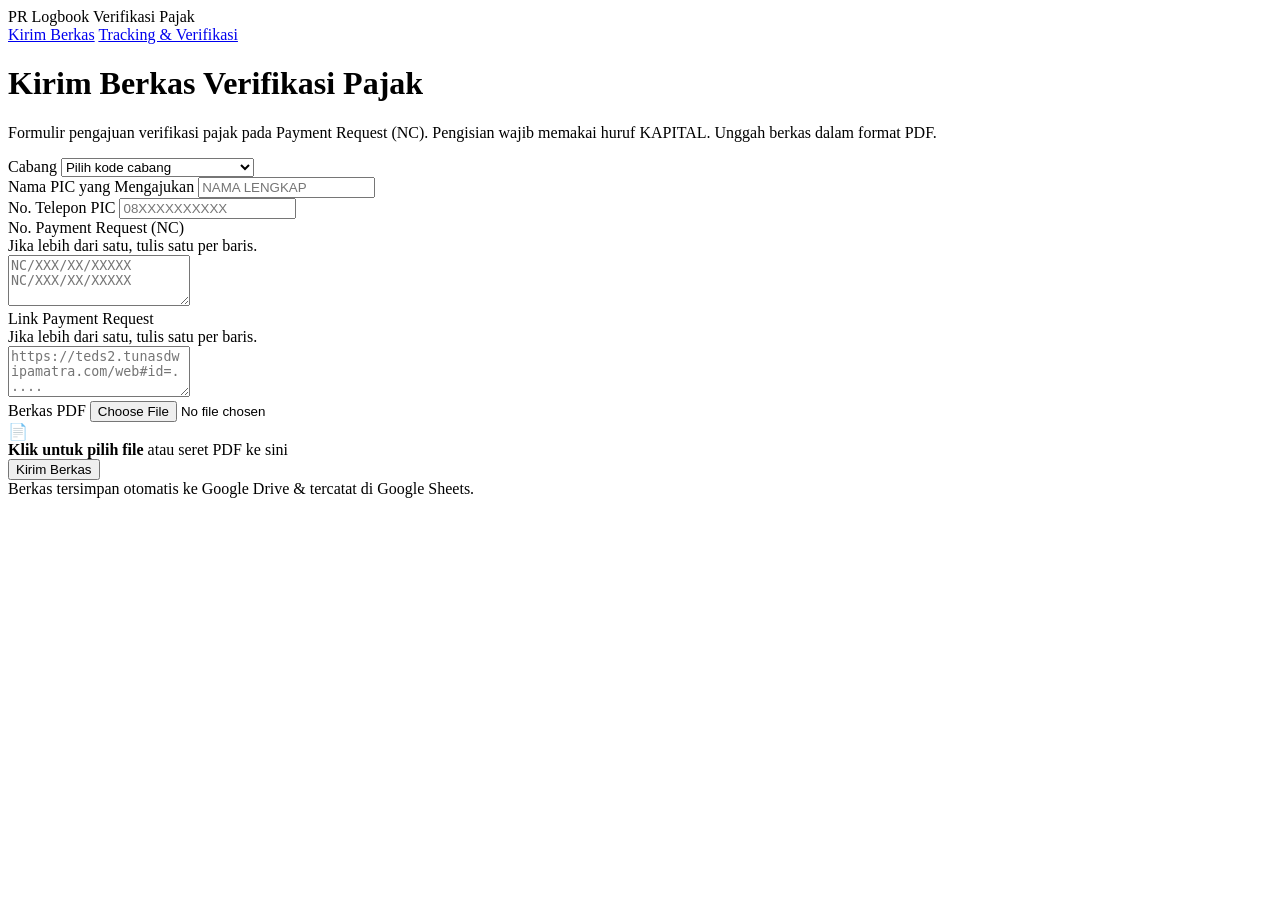
==== index.html @ 4978d36e "Add files via upload" ====
<!DOCTYPE html>
<html lang="id">
<head>
<meta charset="UTF-8">
<meta name="viewport" content="width=device-width, initial-scale=1.0">
<title>Kirim Berkas Verifikasi Pajak — Payment Request</title>
<link rel="stylesheet" href="assets/style.css">
</head>
<body>

<div class="topbar">
  <div class="topbar-inner">
    <div class="brand"><span class="brand-mark">PR</span> Logbook Verifikasi Pajak</div>
    <nav class="nav-tabs">
      <a href="index.html" class="active">Kirim Berkas</a>
      <a href="tracking.html">Tracking &amp; Verifikasi</a>
    </nav>
  </div>
</div>

<div class="wrap">
  <div class="page-head">
    <h1>Kirim Berkas Verifikasi Pajak</h1>
    <p>Formulir pengajuan verifikasi pajak pada Payment Request (NC). Pengisian wajib memakai huruf KAPITAL. Unggah berkas dalam format PDF.</p>
  </div>

  <div class="card">
    <form id="submitForm">
      <div class="form-grid">

        <div class="field required">
          <label for="cabang">Cabang</label>
          <select id="cabang" required>
            <option value="" disabled selected>Pilih kode cabang</option>
            <option value="HHO">HHO — Head Office</option>
            <option value="MML">MML — Main Dealer</option>
            <option value="__custom">Kode cabang lain (3 huruf)…</option>
          </select>
          <input type="text" id="cabangCustom" maxlength="3" placeholder="Contoh: BDG" style="display:none; text-transform:uppercase;">
        </div>

        <div class="field required">
          <label for="namaPic">Nama PIC yang Mengajukan</label>
          <input type="text" id="namaPic" placeholder="NAMA LENGKAP" required>
        </div>

        <div class="field required">
          <label for="noTelpon">No. Telepon PIC</label>
          <input type="tel" id="noTelpon" placeholder="08XXXXXXXXXX" required>
        </div>

        <div class="field">
          <label for="noPaymentRequest">No. Payment Request (NC)</label>
          <div class="hint">Jika lebih dari satu, tulis satu per baris.</div>
          <textarea id="noPaymentRequest" rows="3" placeholder="NC/XXX/XX/XXXXX
NC/XXX/XX/XXXXX"></textarea>
        </div>

        <div class="field">
          <label for="linkPaymentRequest">Link Payment Request</label>
          <div class="hint">Jika lebih dari satu, tulis satu per baris.</div>
          <textarea id="linkPaymentRequest" rows="3" placeholder="https://teds2.tunasdwipamatra.com/web#id=....."></textarea>
        </div>

        <div class="field full required">
          <label>Berkas PDF</label>
          <label class="dropzone" id="dropzone">
            <input type="file" id="fileInput" accept="application/pdf">
            <div class="dz-icon">📄</div>
            <div class="dz-text" id="dzText"><strong>Klik untuk pilih file</strong> atau seret PDF ke sini</div>
          </label>
        </div>

      </div>

      <div class="form-actions">
        <button type="submit" class="btn btn-primary" id="submitBtn">Kirim Berkas</button>
        <span class="status-msg" id="statusMsg"></span>
      </div>
    </form>
  </div>

  <footer class="foot">Berkas tersimpan otomatis ke Google Drive &amp; tercatat di Google Sheets.</footer>
</div>

<script src="assets/config.js"></script>
<script src="assets/app.js"></script>
</body>
</html>
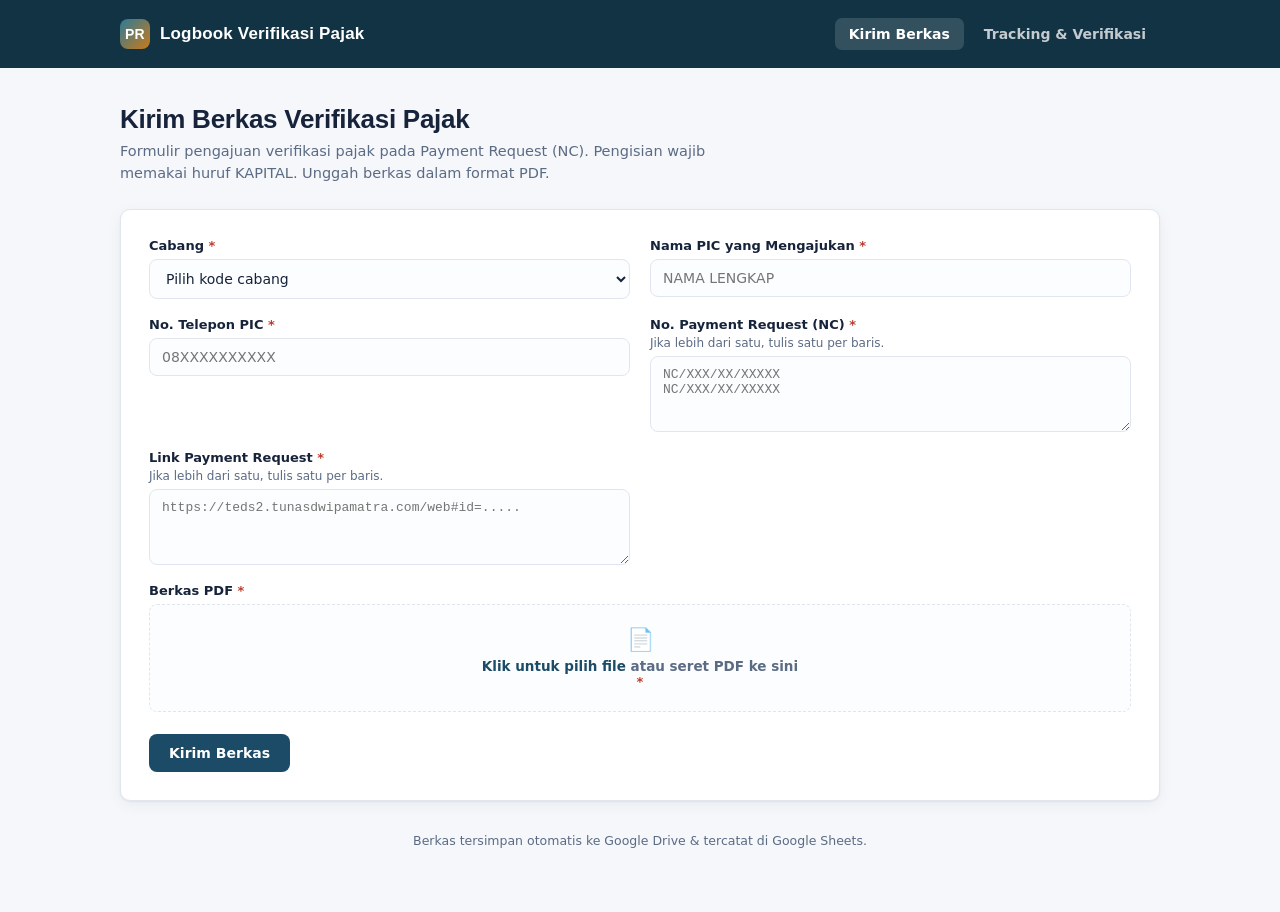
==== commit fe07811f: "Make fields required for input validation Added 'required' attribute to several fields to enforce in" ====
--- a/index.html
+++ b/index.html
@@ -49,17 +49,17 @@
           <input type="tel" id="noTelpon" placeholder="08XXXXXXXXXX" required>
         </div>
 
-        <div class="field">
+        <div class="field required">
           <label for="noPaymentRequest">No. Payment Request (NC)</label>
           <div class="hint">Jika lebih dari satu, tulis satu per baris.</div>
           <textarea id="noPaymentRequest" rows="3" placeholder="NC/XXX/XX/XXXXX
-NC/XXX/XX/XXXXX"></textarea>
+NC/XXX/XX/XXXXX" required></textarea>
         </div>
 
-        <div class="field">
+        <div class="field required">
           <label for="linkPaymentRequest">Link Payment Request</label>
           <div class="hint">Jika lebih dari satu, tulis satu per baris.</div>
-          <textarea id="linkPaymentRequest" rows="3" placeholder="https://teds2.tunasdwipamatra.com/web#id=....."></textarea>
+          <textarea id="linkPaymentRequest" rows="3" placeholder="https://teds2.tunasdwipamatra.com/web#id=....." required></textarea>
         </div>
 
         <div class="field full required">
--- a/assets/style.css
+++ b/assets/style.css
@@ -0,0 +1,344 @@
+@import url('https://fonts.googleapis.com/css2?family=Space+Grotesk:wght@500;600;700&family=Inter:wght@400;500;600;700&family=IBM+Plex+Mono:wght@500;600&display=swap');
+
+:root {
+  --bg: #F5F7FA;
+  --surface: #FFFFFF;
+  --ink: #16233A;
+  --ink-soft: #5B6B84;
+  --border: #E1E6EE;
+  --primary: #1B4B66;
+  --primary-dark: #123344;
+  --primary-soft: #E7F0F4;
+  --accent: #C97A1A;
+  --accent-soft: #FBEEDD;
+  --success: #1F8A5F;
+  --success-soft: #E4F5EC;
+  --danger: #C0392B;
+  --danger-soft: #FBEAE8;
+  --radius: 10px;
+  --shadow: 0 1px 2px rgba(22, 35, 58, 0.06), 0 4px 16px rgba(22, 35, 58, 0.05);
+}
+
+* { box-sizing: border-box; }
+
+body {
+  margin: 0;
+  background: var(--bg);
+  color: var(--ink);
+  font-family: 'Inter', system-ui, sans-serif;
+  -webkit-font-smoothing: antialiased;
+}
+
+.wrap {
+  max-width: 1080px;
+  margin: 0 auto;
+  padding: 0 20px 64px;
+}
+
+/* ---------- Topbar ---------- */
+.topbar {
+  background: var(--primary-dark);
+  color: #fff;
+}
+.topbar-inner {
+  max-width: 1080px;
+  margin: 0 auto;
+  padding: 18px 20px;
+  display: flex;
+  align-items: center;
+  justify-content: space-between;
+  gap: 16px;
+  flex-wrap: wrap;
+}
+.brand {
+  display: flex;
+  align-items: center;
+  gap: 10px;
+  font-family: 'Space Grotesk', sans-serif;
+  font-weight: 700;
+  font-size: 17px;
+  letter-spacing: 0.01em;
+}
+.brand-mark {
+  width: 30px; height: 30px;
+  border-radius: 8px;
+  background: linear-gradient(135deg, #2D7A99, var(--accent));
+  display: flex; align-items: center; justify-content: center;
+  font-size: 14px; font-weight: 700;
+  flex-shrink: 0;
+}
+.nav-tabs { display: flex; gap: 6px; }
+.nav-tabs a {
+  color: rgba(255,255,255,0.75);
+  text-decoration: none;
+  font-size: 14px;
+  font-weight: 600;
+  padding: 8px 14px;
+  border-radius: 7px;
+  transition: background 0.15s, color 0.15s;
+}
+.nav-tabs a:hover { color: #fff; background: rgba(255,255,255,0.08); }
+.nav-tabs a.active { color: #fff; background: rgba(255,255,255,0.14); }
+
+/* ---------- Page header ---------- */
+.page-head {
+  padding: 36px 0 24px;
+}
+.page-head h1 {
+  font-family: 'Space Grotesk', sans-serif;
+  font-size: 26px;
+  margin: 0 0 6px;
+  letter-spacing: -0.01em;
+}
+.page-head p {
+  color: var(--ink-soft);
+  margin: 0;
+  font-size: 14.5px;
+  max-width: 620px;
+  line-height: 1.5;
+}
+
+/* ---------- Card ---------- */
+.card {
+  background: var(--surface);
+  border: 1px solid var(--border);
+  border-radius: var(--radius);
+  box-shadow: var(--shadow);
+  padding: 28px;
+}
+
+/* ---------- Form ---------- */
+.form-grid {
+  display: grid;
+  grid-template-columns: 1fr 1fr;
+  gap: 18px 20px;
+}
+.field { display: flex; flex-direction: column; gap: 6px; }
+.field.full { grid-column: 1 / -1; }
+.field label {
+  font-size: 13px;
+  font-weight: 600;
+  color: var(--ink);
+}
+.field .hint {
+  font-size: 12px;
+  color: var(--ink-soft);
+  margin-top: -2px;
+}
+.field input[type=text],
+.field input[type=tel],
+.field select,
+.field textarea {
+  border: 1px solid var(--border);
+  border-radius: 8px;
+  padding: 10px 12px;
+  font-size: 14px;
+  font-family: inherit;
+  color: var(--ink);
+  background: #FCFDFE;
+  transition: border-color 0.15s, box-shadow 0.15s;
+}
+.field textarea { resize: vertical; min-height: 76px; font-family: 'IBM Plex Mono', monospace; font-size: 13px; }
+.field input:focus, .field select:focus, .field textarea:focus {
+  outline: none;
+  border-color: var(--primary);
+  box-shadow: 0 0 0 3px var(--primary-soft);
+}
+.field.required label::after { content: ' *'; color: var(--danger); }
+
+/* file dropzone */
+.dropzone {
+  border: 1.5px dashed var(--border);
+  border-radius: 8px;
+  padding: 22px;
+  text-align: center;
+  cursor: pointer;
+  background: #FCFDFE;
+  transition: border-color 0.15s, background 0.15s;
+}
+.dropzone:hover, .dropzone.drag { border-color: var(--primary); background: var(--primary-soft); }
+.dropzone input[type=file] { display: none; }
+.dropzone .dz-icon { font-size: 22px; margin-bottom: 6px; }
+.dropzone .dz-text { font-size: 13.5px; color: var(--ink-soft); }
+.dropzone .dz-text strong { color: var(--primary); }
+.dropzone .dz-file { font-size: 13.5px; font-weight: 600; color: var(--success); }
+
+.btn {
+  border: none;
+  border-radius: 8px;
+  font-family: inherit;
+  font-weight: 600;
+  font-size: 14px;
+  padding: 11px 20px;
+  cursor: pointer;
+  transition: transform 0.08s, opacity 0.15s, background 0.15s;
+  display: inline-flex;
+  align-items: center;
+  gap: 8px;
+}
+.btn:active { transform: scale(0.98); }
+.btn-primary { background: var(--primary); color: #fff; }
+.btn-primary:hover { background: var(--primary-dark); }
+.btn-primary:disabled { opacity: 0.55; cursor: not-allowed; }
+.btn-ghost { background: transparent; color: var(--primary); border: 1px solid var(--border); }
+.btn-ghost:hover { background: var(--primary-soft); }
+.btn-sm { padding: 7px 12px; font-size: 12.5px; }
+
+.form-actions { margin-top: 22px; display: flex; align-items: center; gap: 14px; }
+
+.status-msg { font-size: 13.5px; font-weight: 600; }
+.status-msg.ok { color: var(--success); }
+.status-msg.err { color: var(--danger); }
+
+/* ---------- Branch badge ---------- */
+.badge-cabang {
+  display: inline-flex;
+  align-items: center;
+  justify-content: center;
+  min-width: 46px;
+  padding: 3px 8px;
+  border-radius: 6px;
+  background: var(--primary-soft);
+  color: var(--primary-dark);
+  font-family: 'IBM Plex Mono', monospace;
+  font-weight: 600;
+  font-size: 12.5px;
+  letter-spacing: 0.04em;
+  border: 1px solid #CFE0E7;
+}
+
+/* ---------- Status pill ---------- */
+.pill {
+  display: inline-flex;
+  align-items: center;
+  gap: 6px;
+  padding: 4px 10px;
+  border-radius: 999px;
+  font-size: 12px;
+  font-weight: 600;
+  white-space: nowrap;
+}
+.pill::before { content: ''; width: 6px; height: 6px; border-radius: 50%; }
+.pill.pending { background: var(--accent-soft); color: var(--accent); }
+.pill.pending::before { background: var(--accent); }
+.pill.verified { background: var(--success-soft); color: var(--success); }
+.pill.verified::before { background: var(--success); }
+.pill.rejected { background: var(--danger-soft); color: var(--danger); }
+.pill.rejected::before { background: var(--danger); }
+
+/* ---------- Toolbar (tracking page) ---------- */
+.toolbar {
+  display: flex;
+  gap: 12px;
+  flex-wrap: wrap;
+  align-items: center;
+  justify-content: space-between;
+  margin-bottom: 16px;
+}
+.search-box {
+  flex: 1;
+  min-width: 220px;
+  display: flex;
+  align-items: center;
+  gap: 8px;
+  background: var(--surface);
+  border: 1px solid var(--border);
+  border-radius: 8px;
+  padding: 9px 14px;
+}
+.search-box input {
+  border: none; outline: none; font-size: 14px; width: 100%; font-family: inherit; background: transparent;
+}
+.filter-tabs { display: flex; gap: 6px; }
+.filter-tabs button {
+  border: 1px solid var(--border);
+  background: var(--surface);
+  color: var(--ink-soft);
+  font-size: 13px;
+  font-weight: 600;
+  padding: 8px 13px;
+  border-radius: 8px;
+  cursor: pointer;
+}
+.filter-tabs button.active { background: var(--primary); border-color: var(--primary); color: #fff; }
+
+.stat-row {
+  display: grid;
+  grid-template-columns: repeat(4, 1fr);
+  gap: 12px;
+  margin-bottom: 20px;
+}
+.stat-card {
+  background: var(--surface);
+  border: 1px solid var(--border);
+  border-radius: var(--radius);
+  padding: 16px 18px;
+}
+.stat-card .num { font-family: 'Space Grotesk', sans-serif; font-size: 24px; font-weight: 700; }
+.stat-card .label { font-size: 12.5px; color: var(--ink-soft); font-weight: 600; margin-top: 2px; }
+
+/* ---------- Table ---------- */
+.table-wrap {
+  background: var(--surface);
+  border: 1px solid var(--border);
+  border-radius: var(--radius);
+  overflow: hidden;
+  box-shadow: var(--shadow);
+}
+table { width: 100%; border-collapse: collapse; font-size: 13.5px; }
+thead th {
+  text-align: left;
+  font-size: 11.5px;
+  text-transform: uppercase;
+  letter-spacing: 0.04em;
+  color: var(--ink-soft);
+  padding: 12px 16px;
+  background: #FAFBFD;
+  border-bottom: 1px solid var(--border);
+  white-space: nowrap;
+}
+tbody td {
+  padding: 13px 16px;
+  border-bottom: 1px solid var(--border);
+  vertical-align: middle;
+}
+tbody tr:last-child td { border-bottom: none; }
+tbody tr:hover { background: #FAFBFD; }
+.cell-pic { display: flex; flex-direction: column; gap: 2px; }
+.cell-pic .name { font-weight: 600; }
+.cell-pic .phone { font-size: 12px; color: var(--ink-soft); }
+.cell-nc { font-family: 'IBM Plex Mono', monospace; font-size: 12.5px; white-space: pre-line; color: var(--ink-soft); max-width: 220px; }
+.cell-id { font-family: 'IBM Plex Mono', monospace; font-size: 11.5px; color: var(--ink-soft); }
+.link-inline { color: var(--primary); font-weight: 600; font-size: 13px; text-decoration: none; }
+.link-inline:hover { text-decoration: underline; }
+.empty-state { text-align: center; padding: 60px 20px; color: var(--ink-soft); }
+.empty-state .em-icon { font-size: 30px; margin-bottom: 10px; }
+
+/* ---------- Modal ---------- */
+.modal-overlay {
+  position: fixed; inset: 0; background: rgba(18, 51, 68, 0.45);
+  display: none; align-items: center; justify-content: center; padding: 20px; z-index: 50;
+}
+.modal-overlay.open { display: flex; }
+.modal {
+  background: var(--surface); border-radius: var(--radius);
+  max-width: 480px; width: 100%; padding: 26px;
+  box-shadow: 0 12px 40px rgba(0,0,0,0.2);
+}
+.modal h3 { font-family: 'Space Grotesk', sans-serif; margin: 0 0 4px; font-size: 18px; }
+.modal .sub { color: var(--ink-soft); font-size: 13px; margin: 0 0 18px; }
+.modal-actions { display: flex; justify-content: flex-end; gap: 10px; margin-top: 20px; }
+
+footer.foot {
+  text-align: center;
+  color: var(--ink-soft);
+  font-size: 12.5px;
+  padding: 32px 20px 0;
+}
+
+@media (max-width: 700px) {
+  .form-grid { grid-template-columns: 1fr; }
+  .stat-row { grid-template-columns: 1fr 1fr; }
+  .table-wrap { overflow-x: auto; }
+  table { min-width: 780px; }
+}
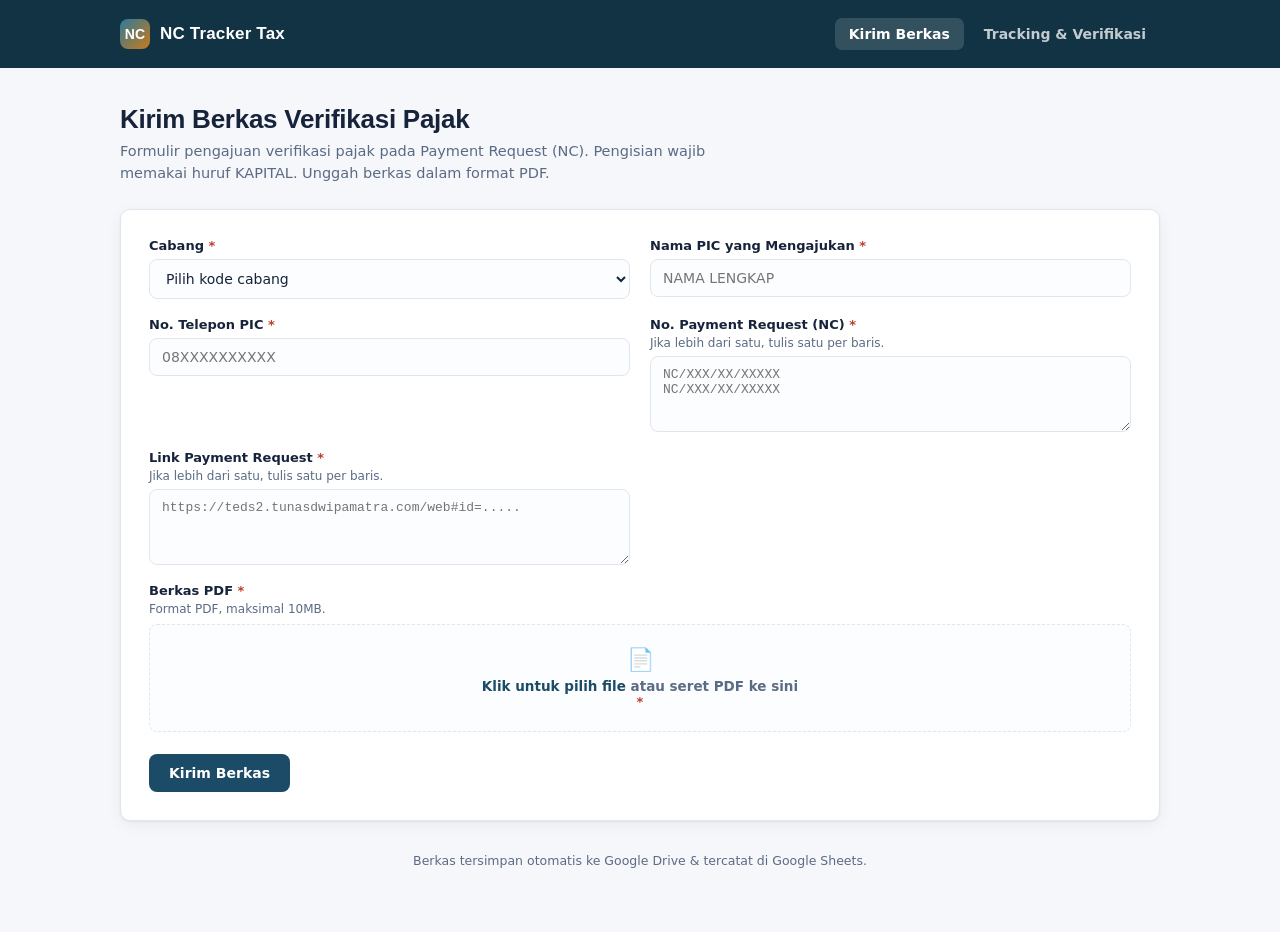
==== commit f1396a2d: "Change title and brand name in index.html Updated title and brand name for consistency with NC Track" ====
--- a/index.html
+++ b/index.html
@@ -3,14 +3,14 @@
 <head>
 <meta charset="UTF-8">
 <meta name="viewport" content="width=device-width, initial-scale=1.0">
-<title>Kirim Berkas Verifikasi Pajak — Payment Request</title>
+<title>Kirim Berkas — NC Tracker Tax</title>
 <link rel="stylesheet" href="assets/style.css">
 </head>
 <body>
 
 <div class="topbar">
   <div class="topbar-inner">
-    <div class="brand"><span class="brand-mark">PR</span> Logbook Verifikasi Pajak</div>
+    <div class="brand"><span class="brand-mark">NC</span> NC Tracker Tax</div>
     <nav class="nav-tabs">
       <a href="index.html" class="active">Kirim Berkas</a>
       <a href="tracking.html">Tracking &amp; Verifikasi</a>
@@ -36,7 +36,7 @@
             <option value="MML">MML — Main Dealer</option>
             <option value="__custom">Kode cabang lain (3 huruf)…</option>
           </select>
-          <input type="text" id="cabangCustom" maxlength="3" placeholder="Contoh: BDG" style="display:none; text-transform:uppercase;">
+          <input type="text" id="cabangCustom" maxlength="3" placeholder="Contoh: DXX" style="display:none; text-transform:uppercase;">
         </div>
 
         <div class="field required">
@@ -64,6 +64,7 @@
 
         <div class="field full required">
           <label>Berkas PDF</label>
+          <div class="hint" style="margin-bottom:2px;">Format PDF, maksimal 10MB.</div>
           <label class="dropzone" id="dropzone">
             <input type="file" id="fileInput" accept="application/pdf">
             <div class="dz-icon">📄</div>
--- a/assets/style.css
+++ b/assets/style.css
@@ -285,29 +285,30 @@
   overflow: hidden;
   box-shadow: var(--shadow);
 }
-table { width: 100%; border-collapse: collapse; font-size: 13.5px; }
+table { width: 100%; border-collapse: collapse; font-size: 13px; table-layout: fixed; }
 thead th {
   text-align: left;
-  font-size: 11.5px;
+  font-size: 11px;
   text-transform: uppercase;
-  letter-spacing: 0.04em;
-  color: var(--ink-soft);
-  padding: 12px 16px;
+  letter-spacing: 0.03em;
+  color: var(--ink-soft);
+  padding: 11px 10px;
   background: #FAFBFD;
   border-bottom: 1px solid var(--border);
   white-space: nowrap;
 }
 tbody td {
-  padding: 13px 16px;
+  padding: 11px 10px;
   border-bottom: 1px solid var(--border);
   vertical-align: middle;
+  overflow: hidden;
 }
 tbody tr:last-child td { border-bottom: none; }
 tbody tr:hover { background: #FAFBFD; }
 .cell-pic { display: flex; flex-direction: column; gap: 2px; }
 .cell-pic .name { font-weight: 600; }
 .cell-pic .phone { font-size: 12px; color: var(--ink-soft); }
-.cell-nc { font-family: 'IBM Plex Mono', monospace; font-size: 12.5px; white-space: pre-line; color: var(--ink-soft); max-width: 220px; }
+.cell-nc { font-family: 'IBM Plex Mono', monospace; font-size: 12px; white-space: pre-line; word-break: break-word; color: var(--ink-soft); }
 .cell-id { font-family: 'IBM Plex Mono', monospace; font-size: 11.5px; color: var(--ink-soft); }
 .link-inline { color: var(--primary); font-weight: 600; font-size: 13px; text-decoration: none; }
 .link-inline:hover { text-decoration: underline; }
@@ -340,5 +341,5 @@
   .form-grid { grid-template-columns: 1fr; }
   .stat-row { grid-template-columns: 1fr 1fr; }
   .table-wrap { overflow-x: auto; }
-  table { min-width: 780px; }
-}
+  table { min-width: 640px; table-layout: auto; }
+}
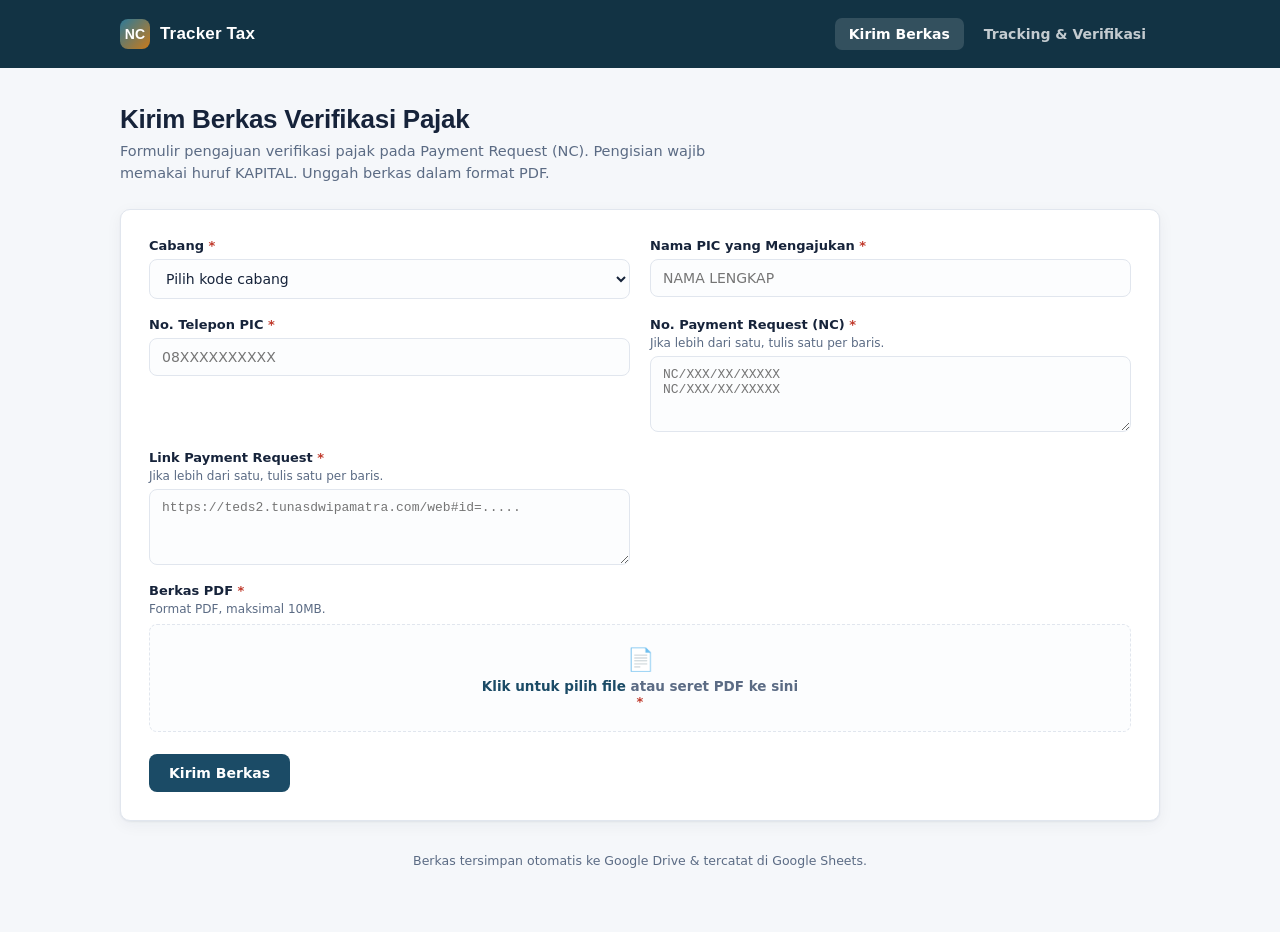
==== commit 39d21cbd: "Remove duplicate 'NC' from brand name" ====
--- a/index.html
+++ b/index.html
@@ -10,7 +10,7 @@
 
 <div class="topbar">
   <div class="topbar-inner">
-    <div class="brand"><span class="brand-mark">NC</span> NC Tracker Tax</div>
+    <div class="brand"><span class="brand-mark">NC</span> Tracker Tax</div>
     <nav class="nav-tabs">
       <a href="index.html" class="active">Kirim Berkas</a>
       <a href="tracking.html">Tracking &amp; Verifikasi</a>
